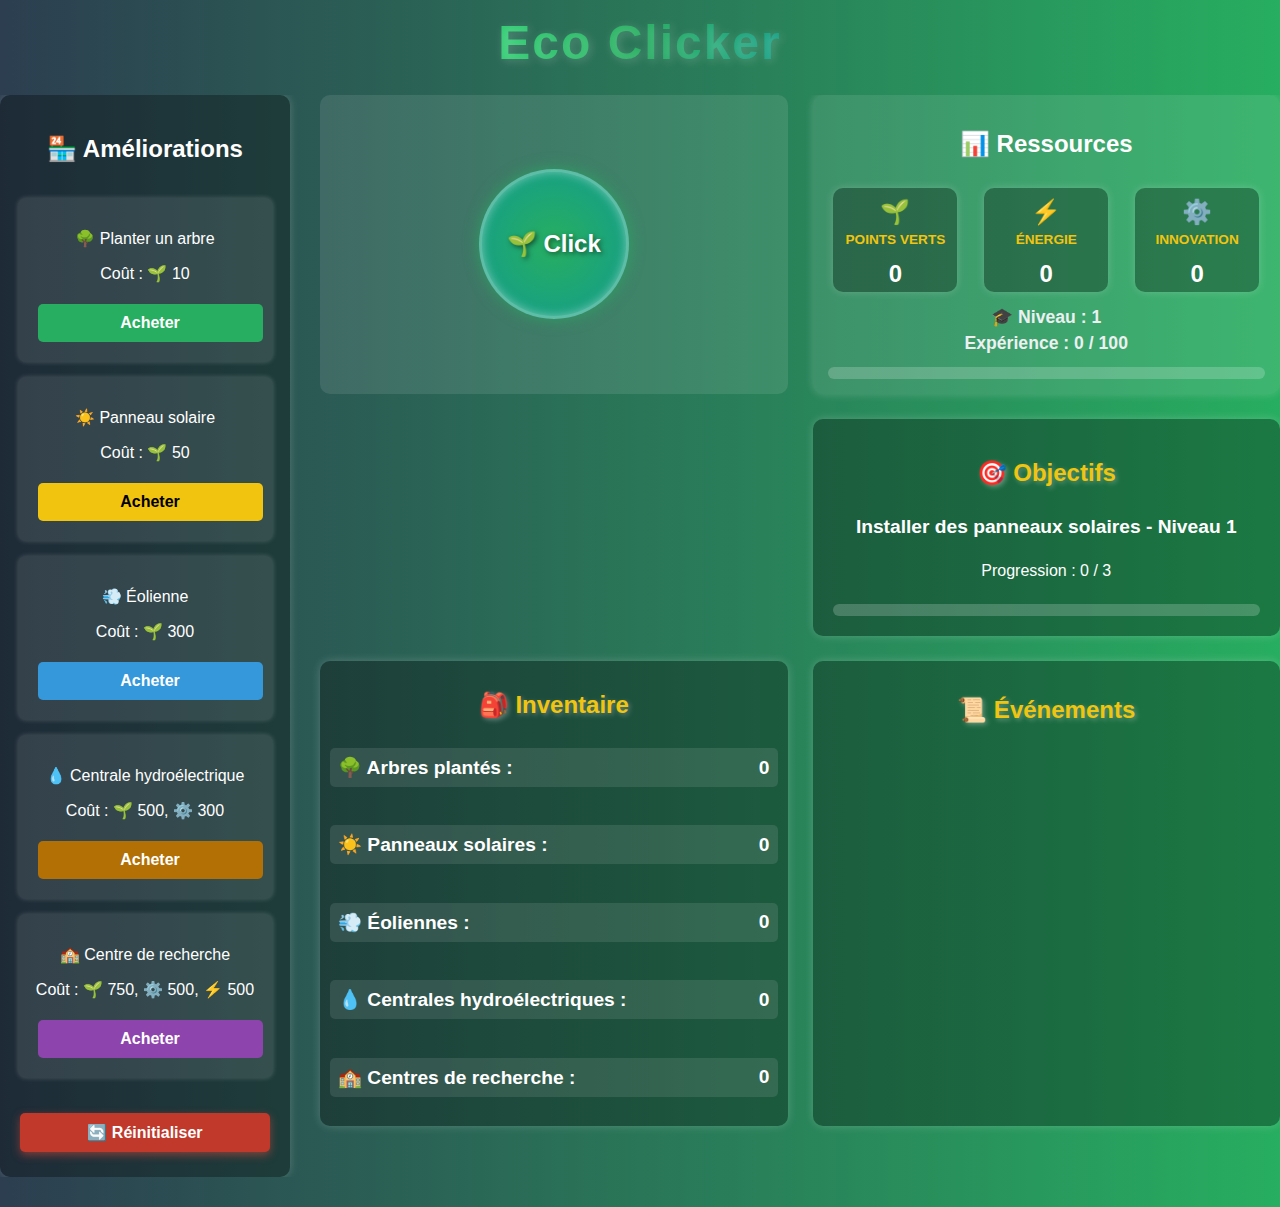
==== index.html @ 024b523b "Update and rename main.html to index.html" ====
<!DOCTYPE html>
<html lang="fr">
<head>
<link rel="stylesheet" href="style.css">
<meta charset="UTF-8">
<meta name="viewport" content="width=device-width, initial-scale=1.0">
<title>Eco Clicker</title>

</head>
<body>


<div class="main-container">
    <h1 class="title">Eco Clicker</h1>
    <div class="wrapper">
    <!-- Boutique (Séparée sur la gauche) -->
    <div class="shop">
        <h2>🏪 Améliorations</h2>
        <div class="shop-item">
            <p>🌳 Planter un arbre</p>
            <p>Coût : 🌱 10</p>
            <button class="btn-green btn-trees" onclick="buyUpgrade(10, 0, 0, 'trees')">Acheter</button>
        </div>
        <div class="shop-item">
            <p>☀️ Panneau solaire</p>
            <p>Coût : 🌱 50</p>
            <button class="btn-yellow btn-solar" onclick="buyUpgrade(50, 0, 0, 'solar')">Acheter</button>
        </div>
        <div class="shop-item">
            <p>💨 Éolienne</p>
            <p>Coût : 🌱 300</p>
            <button class="btn-blue btn-windTurbines" onclick="buyUpgrade(300, 0, 0, 'windTurbines')">Acheter</button>
        </div>
        <div class="shop-item">
            <p>💧 Centrale hydroélectrique</p>
            <p>Coût : 🌱 500, ⚙️ 300</p>
            <button class="btn-orange btn-hydroPlants" onclick="buyUpgrade(500, 300, 0, 'hydroPlants')">Acheter</button>
        </div>
        <div class="shop-item">
            <p>🏫 Centre de recherche</p>
            <p>Coût : 🌱 750, ⚙️ 500, ⚡ 500</p>
            <button class="btn-purple btn-researchCenter" onclick="buyUpgrade(750, 500, 500, 'researchCenter')">Acheter</button>
        </div>
        <!-- ✅ Bouton Réinitialiser -->
    <button class="btn-reset" onclick="resetGame()">🔄 Réinitialiser</button>

    </div>

    <!-- Conteneur principal -->
    <div class="container">
        <!-- Clicker Principal (Colonne gauche en haut) -->
        <div class="section clicker-container">
            
            <button id="clicker">🌱 Click</button>
            
            
        </div>

        <!-- Statistiques (Colonne droite en haut) -->
        <!-- <div class="section stats">
            <h2>📊 Statistiques</h2>
            <p>🌱 Points verts : <span id="score">0</span></p>
            <p>⚡ Points énergie : <span id="energy">0</span></p>
            <p>⚙️ Points innovation : <span id="innovation">0</span></p>
            <p>🎓 Expérience : <span id="xp">0</span> / <span id="xpNeeded">100</span></p>
            <p>Niveau : <span id="level">1</span></p>
            <div class="progress-bar"><div id="xpBar" class="progress-fill"></div></div>
        </div> -->
        <!-- ✅ Bloc Statistiques amélioré -->
<div class="section stats">
    <h2>📊 Ressources</h2>

    <div class="stats-container">
        <div class="stat-card">
            <span class="emoji">🌱</span>
            <p>Points verts</p>
            <span id="score">0</span>
        </div>
        <div class="stat-card">
            <span class="emoji">⚡</span>
            <p>Énergie</p>
            <span id="energy">0</span>
        </div>
        <div class="stat-card">
            <span class="emoji">⚙️</span>
            <p>Innovation</p>
            <span id="innovation">0</span>
        </div>
    </div>

    <div class="level-info">
        <p><strong>🎓 Niveau :</strong> <span id="level">1</span></p>
        <p class="xp-text">Expérience : <span id="xp">0</span> / <span id="xpNeeded">100</span></p>
    </div>

    <div class="progress-bar">
        <div id="xpBar" class="progress-fill"></div>
    </div>
</div>


        <!-- Objectifs (Colonne droite, milieu) -->
        <div class="section objectives">
            <h2>🎯 Objectifs</h2>
            <p id="currentObjective">Planter des arbres - Niveau 3</p>

            <p>Progression : <span id="objectiveProgress">0</span> / <span id="objectiveGoal">5</span></p>
            <div class="progress-bar"><div id="objectiveBar" class="progress-fill"></div></div>
        </div>

        <!-- Inventaire (Colonne gauche, bas) -->
        <div class="section inventory">
            <h2>🎒 Inventaire</h2>
            <p>🌳 Arbres plantés : <span id="trees">0</span></p>
            <p>☀️ Panneaux solaires : <span id="solar">0</span></p>
            <p>💨 Éoliennes : <span id="windTurbines">0</span></p>
            <p>💧 Centrales hydroélectriques : <span id="hydroPlants">0</span></p>
            <p>🏫 Centres de recherche : <span id="researchCenter">0</span></p>
        </div>

        <!-- Événements (Colonne droite, bas) -->
        <div class="section events">
            <h2>📜 Événements</h2>
            <div class="event-content">
                <ul id="eventLog"></ul>
            </div>
        </div>
        
    </div>
    </div>
</div>




<script src="script.js"></script>
<div id="popupBackdrop" class="popup-backdrop"></div>
<div id="popupError" class="popup-error">❌ Pas assez de ressources !</div>

<audio id="clickSound" src="pew.mp3"></audio>
<audio id="buySound" src="money-soundfx.mp3"></audio>
<audio id="eventSound" src="ding_2.mp3"></audio>
<audio id="successSound" src="xbox.mp3"></audio>


</body>
</html>
---- style.css ----
/* General Styles */
body {
    font-family: Arial, sans-serif;
    background: linear-gradient(to right, #2c3e50, #27ae60);
    color: white;
    text-align: center;
    margin: 0;
    padding: 0;
    display: flex;
    justify-content: center;
    align-items: center;
    min-height: 80vh;
    overflow-y: auto;
}

.main-container {
    display: flex;
    flex-direction: column;
    align-items: center;
    width: 100%;
    padding-bottom: 30px;
}

.title {
    text-align: center;
    font-size: 3em;
    font-weight: bold;
    margin: 15px 0;
    font-family: 'Poppins', sans-serif;
    letter-spacing: 2px;
    background: linear-gradient(90deg, #2ecc71, #27ae60, #16a085);
    -webkit-background-clip: text;
    -webkit-text-fill-color: transparent;
    text-shadow: 2px 2px 10px rgba(255, 255, 255, 0.2);
    animation: fadeIn 1s ease-in-out;
}

@keyframes fadeIn {
    from { opacity: 0; transform: translateY(-10px); }
    to { opacity: 1; transform: translateY(0); }
}

h1 {
    grid-column: span 3;
    font-size: 2em;
}

.map {
    width: 100%;
    height: 200px;
    background: url('city_clean.png') no-repeat center/cover;
    transition: background 0.5s ease-in-out;
    border-radius: 10px;
}

/* Buttons */
.upgrade, .reset, .shop button, .btn-reset {
    background: #3498db;
    color: white;
    border: none;
    padding: 10px;
    margin: 5px;
    cursor: pointer;
    border-radius: 5px;
    transition: 0.3s;
}

.upgrade:hover, .reset:hover, .btn-reset:hover {
    background: #2980b9;
}

.shop .btn-green { background: #27ae60; }
.shop .btn-yellow { background: #f1c40f; color: black; }
.shop .btn-blue { background: #3498db; }
.shop .btn-orange { background: #b37004; }
.shop .btn-purple { background: #8e44ad; }

.reset {
    position: absolute;
    top: 20px;
    right: 20px;
    background: #e74c3c;
}

.reset:hover {
    background: #c0392b;
}

.btn-reset {
    width: 80%; /* Réduit la largeur du bouton */
    max-width: 300px; /* Évite qu'il devienne trop large */
    padding: 12px;
    font-size: 1.1em;
    font-weight: bold;
    margin-top: 20px !important;
    box-shadow: 0px 3px 8px rgba(231, 76, 60, 0.5);
    background: #c0392b !important;
}

.btn-reset:hover {
    background: #c0392b !important;
    box-shadow: 0px 5px 12px rgba(231, 76, 60, 0.7);
}

.btn-reset:active {
    transform: scale(0.95);
    box-shadow: 0px 2px 6px rgba(231, 76, 60, 0.4);
}

/* Progress Bars */
.progress-bar {
    width: 100%;
    height: 10px;
    background: #ddd;
    border-radius: 5px;
    overflow: hidden;
}

.progress-fill {
    height: 100%;
    background: #2ecc71;
    width: 0%;
    transition: width 0.5s;
}

.progress-fill.success {
    animation: successGlow 1s ease-in-out infinite alternate;
}

@keyframes successGlow {
    0% { box-shadow: 0 0 10px #f39c12; }
    50% { box-shadow: 0 0 25px #f1c40f; }
    100% { box-shadow: 0 0 10px #f39c12; }
}

/* Sections */
.section {
    background: rgba(255, 255, 255, 0.1);
    padding: 15px;
    border-radius: 10px;
    height: auto;
    display: flex;
    flex-direction: column;
    justify-content: center;
    min-height: 120px;
    overflow: hidden;
    max-height: 500px;
}

.section.events, .section.objectives {
    max-width: 100%;
    overflow: hidden;
    word-wrap: break-word;
    overflow-wrap: break-word;
    box-sizing: border-box;
}

.section.events #eventLog {
    max-width: 100%;
    overflow-y: auto;
    overflow-x: hidden;
}
/* 
.section.events #eventLog li {
    max-width: 100%;
    word-wrap: break-word;
    overflow-wrap: break-word;
    white-space: normal;
    box-sizing: border-box;
} */

/* Shop */
.wrapper {
    display: flex;
    flex-wrap: wrap;
    justify-content: center; /* Centrer les éléments */
    align-items: flex-start;
    width: 100%;
    max-width: 1280px;
    margin-top: 10px;
    gap: 10px;
    overflow-x: hidden; /* Empêche le dépassement */
}



.shop {
    width: 250px;
    background: rgba(0, 0, 0, 0.3);
    padding: 20px;
    border-radius: 10px;
    box-shadow: 0px 0px 10px rgba(255, 255, 255, 0.2);
    display: flex;
    flex-direction: column;
    gap: 15px;
    align-items: center;
    flex-shrink: 0;
}

/* RESPONSIVE - Place la shop en colonne sous le clicker sur mobile */
@media (max-width: 1024px) {
    .shop {
        width: 100%;
        max-width: 100%;
        flex-direction: row;
        flex-wrap: wrap;
        justify-content: center; /* Centre bien les éléments */
        align-items: center;
        max-width: 100%;
        overflow-x: hidden; /* Empêche tout dépassement horizontal */
    }

    .shop-item {
        flex: 1 1 45%; /* Deux colonnes */
        min-width: 120px;
        max-width: 200px;
        margin: 5px;
        text-align: center;
    }
}

@media (max-width: 768px) {
    .shop {
        flex-direction: column;
        align-items: center;
        justify-content: center;
        width: 100%;
    }

    .shop-item {
        width: 80%; /* Ajuste la largeur des cartes */
        max-width: 350px; /* Évite qu'elles dépassent */
        margin: 10px auto; /* Centrage horizontal */
        text-align: center;
        box-sizing: border-box; /* Évite le débordement */
    }
}



.shop-item {
    background: rgba(255, 255, 255, 0.1);
    padding: 15px;
    border-radius: 8px;
    width: 90%;
    text-align: center;
    transition: 0.3s;
    box-shadow: 0px 0px 5px rgba(255, 255, 255, 0.2);
    align-items: center;
    
}

.shop-item:hover {
    transform: scale(1.05);
    background: rgba(255, 255, 255, 0.2);
}

.shop button {
    width: 100%;
    padding: 10px;
    font-size: 1em;
    font-weight: bold;
    border: none;
    border-radius: 5px;
    cursor: pointer;
    transition: filter 0.3s ease, transform 0.2s ease;
    position: relative; /* Important pour que l'overlay soit bien positionné */
    overflow: hidden; /* Pour éviter que l'overlay déborde */
}

.shop button:hover {
    opacity: 0.8;
    filter: brightness(1.3); /* Éclaircissement subtil et doux */
    transform: translateY(-3px); /* Effet léger de flottement */
}

.shop button:active {
    transform: scale(0.95);
    filter: brightness(1.5);
}

/* Container */
.container {
    display: grid;
    grid-template-columns: 1fr 1fr;
    grid-template-rows: repeat(3, min-content);
    gap: 10px;
    flex-grow: 1;
}

/* RESPONSIVE - Met en colonne sur mobile */
@media (max-width: 1024px) {
    .container {
        display: flex;
        flex-direction: column;
        align-items: center;
        width: 100%;
    }
}


.clicker-container {
    grid-column: 1;
    grid-row: 1;
    text-align: center;
    display: flex;
    flex-direction: column;
    align-items: center;
    justify-content: center;
    height: auto;
    min-height: 150px;
}

.inventory {
    grid-column: 1;
    grid-row: 3;
    text-align: center;
    background: rgba(0, 0, 0, 0.3);
    padding: 10px;
    border-radius: 10px;
    box-shadow: 0px 0px 10px rgba(255, 255, 255, 0.2);
    display: flex;
    flex-direction: column;
    gap: -25px;
}

.inventory h2 {
    font-size: 1.5em;
    font-weight: bold;
    margin-bottom: 10px;
    color: #f1c40f;
    text-shadow: 2px 2px 5px rgba(255, 255, 255, 0.3);
}

.inventory p {
    display: flex;
    justify-content: space-between;
    align-items: center;
    font-size: 1.2em;
    background: rgba(255, 255, 255, 0.1);
    padding: 8px;
    border-radius: 5px;
    font-weight: bold;
}

.inventory p::before {
    font-size: 1.3em;
    margin-right: 10px;
}

.stats {
    grid-column: 2;
    grid-row: 1;
    display: flex;
    flex-direction: column;
    align-items: center;
    justify-content: center;
    background: rgba(255, 255, 255, 0.1);
    padding: 15px;
    border-radius: 10px;
    box-shadow: 0px 0px 10px rgba(255, 255, 255, 0.2);
    width: auto;
}

.stats-container {
    display: flex;
    justify-content: space-around;
    align-items: center;
    flex-wrap: wrap;
    gap: 15px;
    width: 100%;
    margin-top: 10px;
}

.stat-card {
    background: rgba(0, 0, 0, 0.3);
    padding: 12px;
    border-radius: 10px;
    text-align: center;
    width: 100px;
    height: 80px;
    box-shadow: 0px 0px 8px rgba(255, 255, 255, 0.2);
    transition: transform 0.2s ease-in-out;
    display: flex;
    flex-direction: column;
    justify-content: space-between;
    align-items: center;
}

.stat-card .emoji {
    font-size: 1.5em;
    line-height: 1;
}

.stat-card:hover {
    transform: scale(1.1);
}

.stat-card p {
    font-size: 0.85em;
    font-weight: bold;
    color: #f1c40f;
    text-transform: uppercase;
    margin-top: 10px;
}

.stat-card span {
    font-size: 1.5em;
    font-weight: bold;
    color: white;
    margin-top: auto;
    margin-bottom: -2px;
}

.level-info {
    text-align: center;
    margin-top: 10px;
}

.level-info p {
    font-size: 1.1em;
    font-weight: bold;
    margin: 5px 0;
    color: #ecf0f1;
}

.xp-text {
    font-size: 1em;
    font-weight: normal;
    color: #f39c12;
}

.progress-bar {
    width: 100%;
    height: 12px;
    background: rgba(255, 255, 255, 0.2);
    border-radius: 10px;
    margin-top: 8px;
    overflow: hidden;
}

.progress-fill {
    height: 100%;
    background: linear-gradient(90deg, #f39c12, #e67e22);
    width: 0%;
    transition: width 0.5s;
}

.objectives {
    grid-column: 2;
    grid-row: 2;
    text-align: center;
    background: rgba(0, 0, 0, 0.3);
    padding: 20px;
    border-radius: 10px;
    box-shadow: 0px 0px 10px rgba(255, 255, 255, 0.2);
    width: auto;
}

.objectives h2 {
    font-size: 1.5em;
    font-weight: bold;
    color: #f1c40f;
    text-shadow: 2px 2px 5px rgba(255, 255, 255, 0.3);
    margin-bottom: 10px;
}

.objective-container {
    background: rgba(255, 255, 255, 0.1);
    padding: 15px;
    border-radius: 10px;
    display: flex;
    flex-direction: column;
    align-items: center;
    box-shadow: 0px 0px 8px rgba(255, 255, 255, 0.2);
    transition: transform 0.2s ease-in-out;
}

.objective-container:hover {
    transform: scale(1.05);
}

#currentObjective {
    font-size: 1.2em;
    font-weight: bold;
    color: white;
    text-align: center;
    margin-bottom: 8px;
}

.progress-text {
    font-size: 1em;
    color: #ecf0f1;
    margin-bottom: 5px;
}

@keyframes shine {
    0% { text-shadow: 0 0 10px rgba(255, 255, 255, 0.3); }
    50% { text-shadow: 0 0 20px rgba(255, 255, 255, 0.7); }
    100% { text-shadow: 0 0 10px rgba(255, 255, 255, 0.3); }
}

.objective-completed {
    animation: shine 1.5s infinite alternate;
    color: #f39c12;
    font-weight: bold;
}

/* Events */
.events {
    display: flex;
    flex-direction: column;
    align-items: stretch;
    justify-content: flex-start;
    background: rgba(0, 0, 0, 0.3);
    padding: 15px;
    border-radius: 10px;
    box-shadow: 0px 0px 10px rgba(255, 255, 255, 0.2);
    overflow-y: auto;
    max-width: 100%;
    box-sizing: border-box;
    word-wrap: break-word;
    overflow-wrap: break-word;
    grid-column: 2;
    grid-row: 3;
}

.events h2 {
    font-size: 1.5em;
    font-weight: bold;
    color: #f1c40f;
    text-shadow: 2px 2px 5px rgba(255, 255, 255, 0.3);
    margin-bottom: 10px;
}

#eventLog {
    max-height: 450px; /* Ajuste la hauteur max selon ton besoin */
    list-style: none;
    padding: 0;
    margin: 0;
    display: flex;
    flex-direction: column;
    gap: 5px;
    max-width: 100%;
    width: 100%;
    overflow-y: auto;
    overflow-x: hidden;
    scrollbar-width: none; /* Cache la barre de scroll sur Firefox */
    -ms-overflow-style: none; /* Cache la barre de scroll sur Edge/IE */
}

.event-content {
    display: flex;
    justify-content: space-between;
    align-items: center;
    gap: 10px;
    padding: 5px;
}

#eventLog::-webkit-scrollbar {
    display: none;
}

#eventLog li {
    background: rgba(255, 255, 255, 0.2);
    color: #fff;
    padding: 8px 12px;
    border-radius: 10px;
    word-wrap: break-word; /* Force the text to wrap */
    overflow-wrap: break-word; /* Ensure compatibility */
    white-space: normal; /* Allow text to wrap to the next line */
    text-align: left;
    font-size: 0.9em;
    line-height: 1.4;
    box-shadow: 2px 2px 5px rgba(0, 0, 0, 0.3);
    animation: fadeIn 0.3s ease-in-out;
    box-sizing: border-box;
    height: auto; /* Allow the message to expand in height */
    display: block; /* Ensure block display to handle height properly */
}

.message-left {
    margin-top:10px;
    align-self: flex-start;
    background: #3498db;
    border-bottom-left-radius: 2px;
    max-width: 60%;
}

.message-right {
    margin-top:10px;
    align-self: flex-end;
    background: #27ae60;
    border-bottom-right-radius: 2px;
    max-width: 60%;
}

@keyframes fadeIn {
    from { opacity: 0; transform: translateY(10px); }
    to { opacity: 1; transform: translateY(0); }
}

/* Popups */
.popup-backdrop {
    position: fixed;
    top: 0;
    left: 0;
    width: 100%;
    height: 100%;
    background: rgba(0, 0, 0, 0.5);
    visibility: hidden;
    opacity: 0;
    transition: opacity 0.3s ease-in-out, visibility 0.3s ease-in-out;
    z-index: 999;
}

.popup-error {
    position: fixed;
    top: 50%;
    left: 50%;
    transform: translate(-50%, -50%) scale(0.9);
    background: rgba(231, 76, 60, 0.95);
    color: white;
    padding: 15px 20px;
    border-radius: 10px;
    font-size: 1.2em;
    font-weight: bold;
    box-shadow: 0px 5px 15px rgba(0, 0, 0, 0.3);
    opacity: 0;
    visibility: hidden;
    transition: opacity 0.3s ease-in-out, transform 0.3s ease-in-out;
    z-index: 1000;
}

.popup-backdrop.show, .popup-error.show {
    opacity: 1;
    visibility: visible;
}

.popup-error.show {
    transform: translate(-50%, -50%) scale(1);
}

/* Animations */
@keyframes clickEffect {
    0% { transform: scale(1); }
    50% { transform: scale(1.1); box-shadow: 0px 0px 40px rgba(255, 255, 255, 0.8); }
    100% { transform: scale(1); }
}

.click-effect {
    position: absolute;
    width: 20px;
    height: 20px;
    background: rgba(255, 255, 255, 0.6);
    border-radius: 50%;
    transform: scale(0);
    animation: explosion 0.5s ease-out;
    pointer-events: none;
}

@keyframes explosion {
    0% { transform: scale(0); opacity: 1; }
    100% { transform: scale(3); opacity: 0; }
}

#clicker {
    width: 150px;
    height: 150px;
    border-radius: 50%;
    background: radial-gradient(circle, rgba(39, 174, 96, 1) 0%, rgba(22, 160, 133, 1) 80%);
    border: 3px solid rgba(255, 255, 255, 0.3);
    box-shadow: 0px 0px 15px rgba(39, 174, 96, 0.7), inset 0px 0px 10px rgba(255, 255, 255, 0.4);
    display: flex;
    justify-content: center;
    align-items: center;
    font-size:1.5em;}

/* Centrage spécifique pour stats et events */
.stats, .events {
    text-align: center;
}

/* Centrage et styles complémentaires pour le clicker */
#clicker {
    font-size: 1.5em;
    font-weight: bold;
    color: white;
    text-shadow: 2px 2px 5px rgba(0, 0, 0, 0.5);
    transition: transform 0.1s ease-in-out, box-shadow 0.2s ease-in-out;
}

#clicker:hover {
    background: #1e8449;
}

/* Effet pulsation continu */
@keyframes pulse {
    0% {
        box-shadow: 0 0 15px rgba(39, 174, 96, 0.7), inset 0 0 10px rgba(255, 255, 255, 0.4);
    }
    50% {
        box-shadow: 0 0 30px rgba(39, 174, 96, 0.9), inset 0 0 15px rgba(255, 255, 255, 0.6);
    }
    100% {
        box-shadow: 0 0 15px rgba(39, 174, 96, 0.7), inset 0 0 10px rgba(255, 255, 255, 0.4);
    }
}

/* Styles complémentaires pour inventaire */
.inventory {
    gap: -25px; /* Important pour respecter ta mise en page initiale */
}

.inventory p::before {
    font-size: 1.3em;
    margin-right: 10px;
}

/* Gestion responsive inventaire */
@media (max-width: 768px) {
    .inventory {
        width: 90%;
    }

    .inventory h2 {
        font-size: 1.3em;
    }

    .inventory p {
        font-size: 1em;
    }
}

/* Animation explosion au clic */
.click-effect {
    position: absolute;
    width: 20px;
    height: 20px;
    background: rgba(255, 255, 255, 0.6);
    border-radius: 50%;
    transform: scale(0);
    animation: explosion 0.5s ease-out;
    pointer-events: none;
}

@keyframes explosion {
    0% { transform: scale(0); opacity: 1; }
    100% { transform: scale(3); opacity: 0; }
}

/* Animation de clic sur les boutons de la boutique */
.shop button:active {
    transform: scale(0.95);
    filter: brightness(1.2);
    transition: transform 0.1s, filter 0.1s;
}

/* Animation spécifique au bouton Reset */
.btn-reset:active {
    transform: scale(0.95);
    box-shadow: 0 2px 6px rgba(231, 76, 60, 0.4);
}

/* Effet visuel succès objectif accompli */
@keyframes successGlow {
    0% { box-shadow: 0 0 10px #f39c12; }
    50% { box-shadow: 0 0 25px #f1c40f; }
    100% { box-shadow: 0 0 10px #f39c12; }
}

.progress-fill.success {
    animation: successGlow 1s ease-in-out infinite alternate;
}

/* Ajustements responsive pour Desktop uniquement */
@media (min-width: 1025px) {
    .wrapper {
        flex-direction: row;
    }

    .shop {
        width: 250px;
        margin-right: 20px;
    }

    .container {
        grid-template-columns: 1fr 1fr;
        grid-template-rows: repeat(3, min-content);
        gap: 25px;
        flex-grow: 1;
    }
}
@media (max-width: 1024px) {
    .events, .objectives, .stats {
        width: 90%;
        max-width: 100%;
    }
}
@media (max-width: 768px) {
    .btn-reset {
        width: 80%; /* Réduit encore plus la largeur sur mobile */
        max-width: 250px; /* Garde une taille raisonnable */
        margin: 15px auto; /* Centre bien le bouton */
    }
}
@media (max-width: 1024px) {
    .main-container {
        display: flex;
        flex-direction: column;
        align-items: center;
    }

    

    .clicker-container {
        order: 2; /* Le clicker en premier après le titre */
    }

    .inventory {
        order: 3; /* Les ressources juste après */
    }

    .objectives {
        order: 4; /* Les objectifs avant les événements */
    }

    .events {
        order: 5; /* Historique des événements après les objectifs */
    }

    .shop {
        order: 6; /* La boutique en dernier */
    }

    .btn-reset {
        order: 7; /* Bouton réinitialiser en tout dernier */
    }
}
@media (max-width: 1024px) {
    .main-container {
        padding: 0 15px; /* Ajoute du padding latéral */
    }

    .title, 
    .clicker-container, 
    .inventory, 
    .objectives, 
    .events, 
    .shop, 
    .btn-reset {
        width: 90%;
        max-width: 90%; /* Assure que tout reste centré avec un peu d'espace */
        margin: 0 auto; /* Centre horizontalement */
        padding: 15px; /* Ajoute de l'espace interne pour que le contenu ne colle pas aux bords */
    }
}

/* 🕒 Overlay qui représente la jauge de cooldown */
.cooldown-overlay {
    position: absolute;
    top: 0;
    left: 0;
    width: 100%; /* Couvre toute la largeur du bouton */
    height: 100%;
    background: rgba(0, 0, 0, 0.5); /* Ombre semi-transparente */
    pointer-events: none;
    z-index: 2; /* Pour passer au-dessus du texte */
}

/* 🕒 Animation pour le cooldown (réduction de la hauteur de l'overlay) */
@keyframes cooldown {
    from { height: 100%; }
    to { height: 0%; }
}

/* Désactiver le bouton temporairement pour éviter le spam */
.shop button:disabled {
    cursor: not-allowed;
    opacity: 0.6;
}
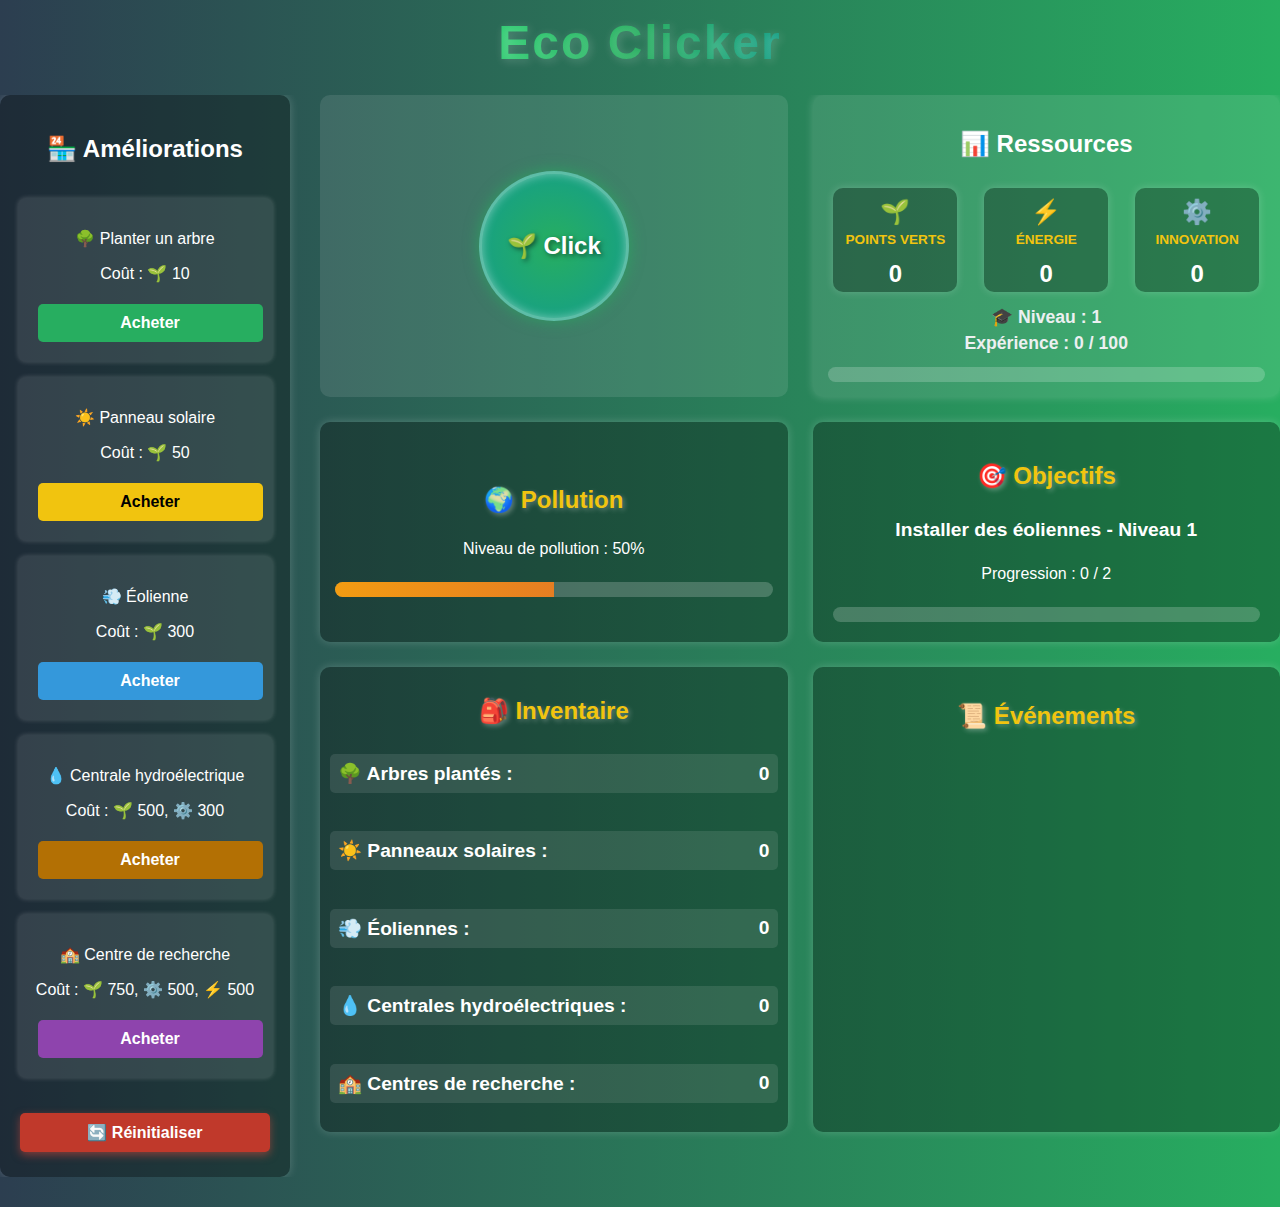
==== commit 1fee54f6: "pollution add" ====
--- a/index.html
+++ b/index.html
@@ -56,17 +56,6 @@
             
         </div>
 
-        <!-- Statistiques (Colonne droite en haut) -->
-        <!-- <div class="section stats">
-            <h2>📊 Statistiques</h2>
-            <p>🌱 Points verts : <span id="score">0</span></p>
-            <p>⚡ Points énergie : <span id="energy">0</span></p>
-            <p>⚙️ Points innovation : <span id="innovation">0</span></p>
-            <p>🎓 Expérience : <span id="xp">0</span> / <span id="xpNeeded">100</span></p>
-            <p>Niveau : <span id="level">1</span></p>
-            <div class="progress-bar"><div id="xpBar" class="progress-fill"></div></div>
-        </div> -->
-        <!-- ✅ Bloc Statistiques amélioré -->
 <div class="section stats">
     <h2>📊 Ressources</h2>
 
@@ -125,6 +114,14 @@
                 <ul id="eventLog"></ul>
             </div>
         </div>
+        <div class="section pollution">
+            <h2>🌍 Pollution</h2>
+            <p>Niveau de pollution : <span id="pollutionLevel">50</span>%</p>
+            <div class="progress-bar">
+                <div id="pollutionBar" class="progress-fill" style="width: 50%;"></div>
+            </div>
+        </div>
+        
         
     </div>
     </div>
--- a/style.css
+++ b/style.css
@@ -694,6 +694,8 @@
     background: #1e8449;
 }
 
+
+
 /* Effet pulsation continu */
 @keyframes pulse {
     0% {
@@ -878,4 +880,34 @@
 .shop button:disabled {
     cursor: not-allowed;
     opacity: 0.6;
-}+}
+
+.pollution {
+    text-align: center;
+    background: rgba(0, 0, 0, 0.3);
+    padding: 15px;
+    border-radius: 10px;
+    box-shadow: 0px 0px 10px rgba(255, 255, 255, 0.2);
+}
+
+.pollution h2 {
+    font-size: 1.5em;
+    font-weight: bold;
+    color: #f1c40f;
+    text-shadow: 2px 2px 5px rgba(255, 255, 255, 0.3);
+    margin-bottom: 10px;
+}
+
+.progress-bar {
+    width: 100%;
+    height: 15px;
+    background: rgba(255, 255, 255, 0.2);
+    border-radius: 10px;
+    overflow: hidden;
+    position: relative;
+}
+
+.progress-fill {
+    height: 100%;
+    transition: width 0.5s ease-in-out, background 0.5s ease-in-out;
+}
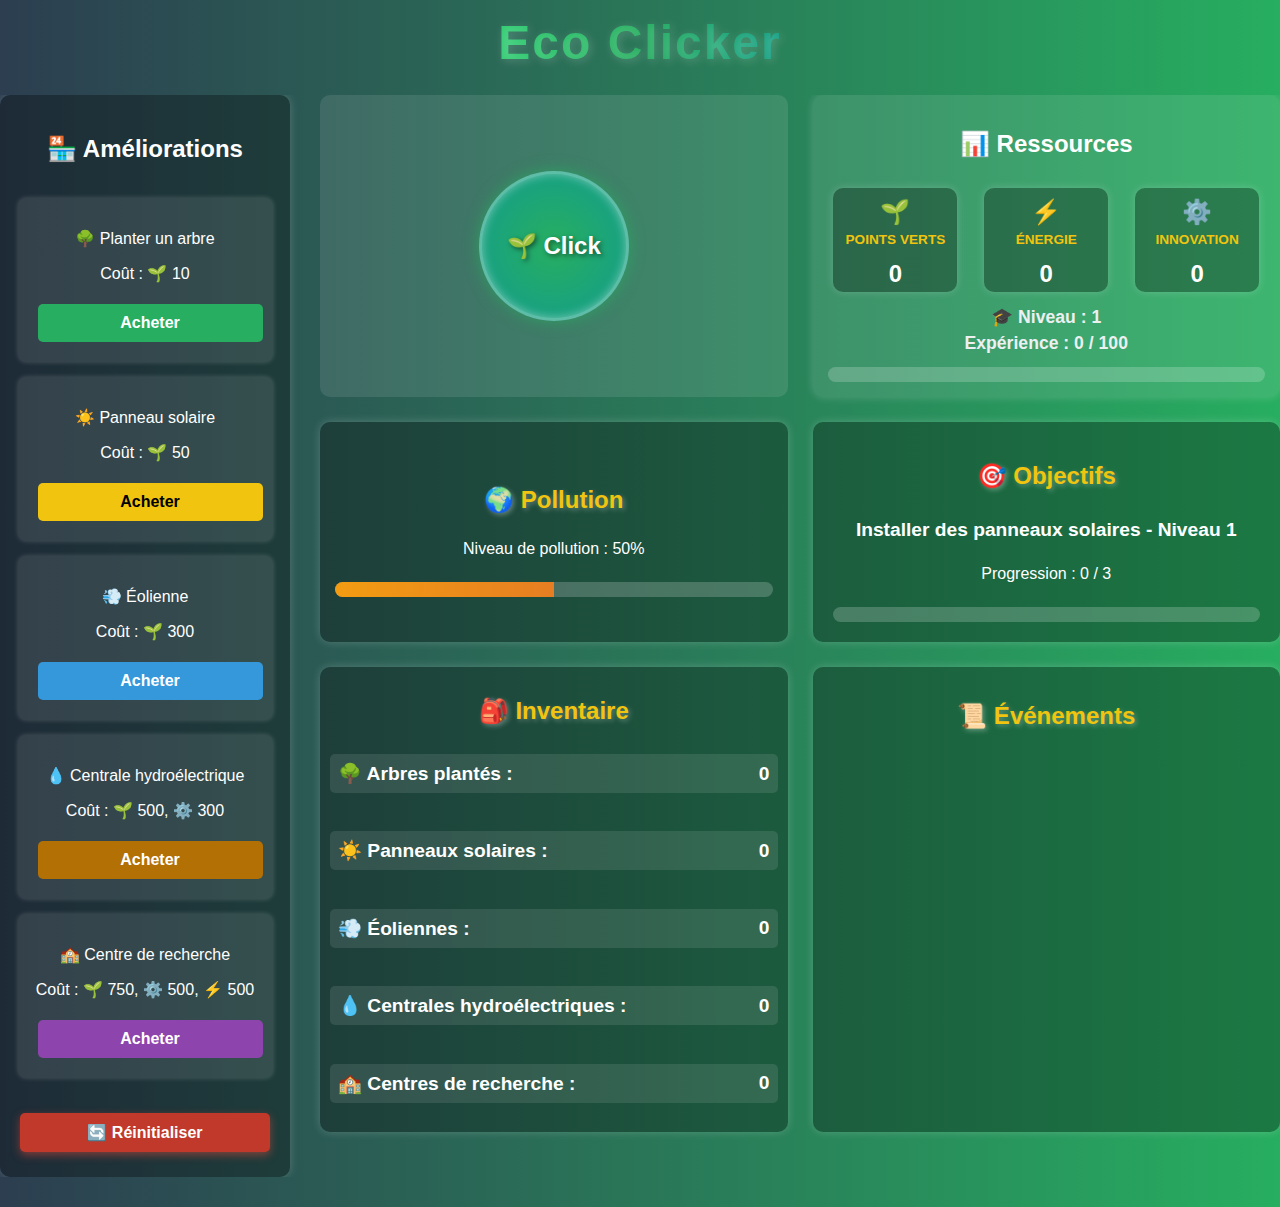
==== commit 72028467: "push add game over" ====
--- a/index.html
+++ b/index.html
@@ -16,34 +16,39 @@
     <!-- Boutique (Séparée sur la gauche) -->
     <div class="shop">
         <h2>🏪 Améliorations</h2>
+
         <div class="shop-item">
             <p>🌳 Planter un arbre</p>
-            <p>Coût : 🌱 10</p>
+            <p>Coût : 🌱 <span class="upgrade-cost" data-base-price="10">10</span></p>
             <button class="btn-green btn-trees" onclick="buyUpgrade(10, 0, 0, 'trees')">Acheter</button>
         </div>
+
         <div class="shop-item">
             <p>☀️ Panneau solaire</p>
-            <p>Coût : 🌱 50</p>
+            <p>Coût : 🌱 <span class="upgrade-cost" data-base-price="50">50</span></p>
             <button class="btn-yellow btn-solar" onclick="buyUpgrade(50, 0, 0, 'solar')">Acheter</button>
         </div>
+
         <div class="shop-item">
             <p>💨 Éolienne</p>
-            <p>Coût : 🌱 300</p>
+            <p>Coût : 🌱 <span class="upgrade-cost" data-base-price="300">300</span></p>
             <button class="btn-blue btn-windTurbines" onclick="buyUpgrade(300, 0, 0, 'windTurbines')">Acheter</button>
         </div>
+
         <div class="shop-item">
             <p>💧 Centrale hydroélectrique</p>
-            <p>Coût : 🌱 500, ⚙️ 300</p>
+            <p>Coût : 🌱 <span class="upgrade-cost" data-base-price="500">500</span>, ⚙️ <span class="upgrade-cost" data-base-price="300">300</span></p>
             <button class="btn-orange btn-hydroPlants" onclick="buyUpgrade(500, 300, 0, 'hydroPlants')">Acheter</button>
         </div>
+
         <div class="shop-item">
             <p>🏫 Centre de recherche</p>
-            <p>Coût : 🌱 750, ⚙️ 500, ⚡ 500</p>
+            <p>Coût : 🌱 <span class="upgrade-cost" data-base-price="750">750</span>, ⚙️ <span class="upgrade-cost" data-base-price="500">500</span>, ⚡ <span class="upgrade-cost" data-base-price="500">500</span></p>
             <button class="btn-purple btn-researchCenter" onclick="buyUpgrade(750, 500, 500, 'researchCenter')">Acheter</button>
         </div>
+
         <!-- ✅ Bouton Réinitialiser -->
-    <button class="btn-reset" onclick="resetGame()">🔄 Réinitialiser</button>
-
+        <button class="btn-reset" onclick="resetGame()">🔄 Réinitialiser</button>
     </div>
 
     <!-- Conteneur principal -->
@@ -133,6 +138,13 @@
 <script src="script.js"></script>
 <div id="popupBackdrop" class="popup-backdrop"></div>
 <div id="popupError" class="popup-error">❌ Pas assez de ressources !</div>
+<!-- ✅ POPUP GAME OVER (Utilisation du même système) -->
+<div id="gameOverPopup" class="popup-error">
+    <h2>Game Over</h2>
+    <p>La pollution a atteint un niveau critique !</p>
+    <button onclick="resetGame()">Réessayer</button>
+</div>
+
 
 <audio id="clickSound" src="pew.mp3"></audio>
 <audio id="buySound" src="money-soundfx.mp3"></audio>
--- a/style.css
+++ b/style.css
@@ -641,6 +641,23 @@
     transform: translate(-50%, -50%) scale(1);
 }
 
+#gameOverPopup {
+    background: rgba(0, 0, 0, 0.9);
+    color: white;
+    text-align: center;
+}
+
+#gameOverPopup button {
+    background: red;
+    color: white;
+    border: none;
+    padding: 10px;
+    margin-top: 10px;
+    cursor: pointer;
+    font-size: 1.2em;
+    border-radius: 5px;
+}
+
 /* Animations */
 @keyframes clickEffect {
     0% { transform: scale(1); }
@@ -911,3 +928,11 @@
     height: 100%;
     transition: width 0.5s ease-in-out, background 0.5s ease-in-out;
 }
+@keyframes flashReset {
+    0% { opacity: 1; }
+    50% { opacity: 0.3; }
+    100% { opacity: 1; }
+}
+.flash-reset {
+    animation: flashReset 0.5s ease-in-out;
+}
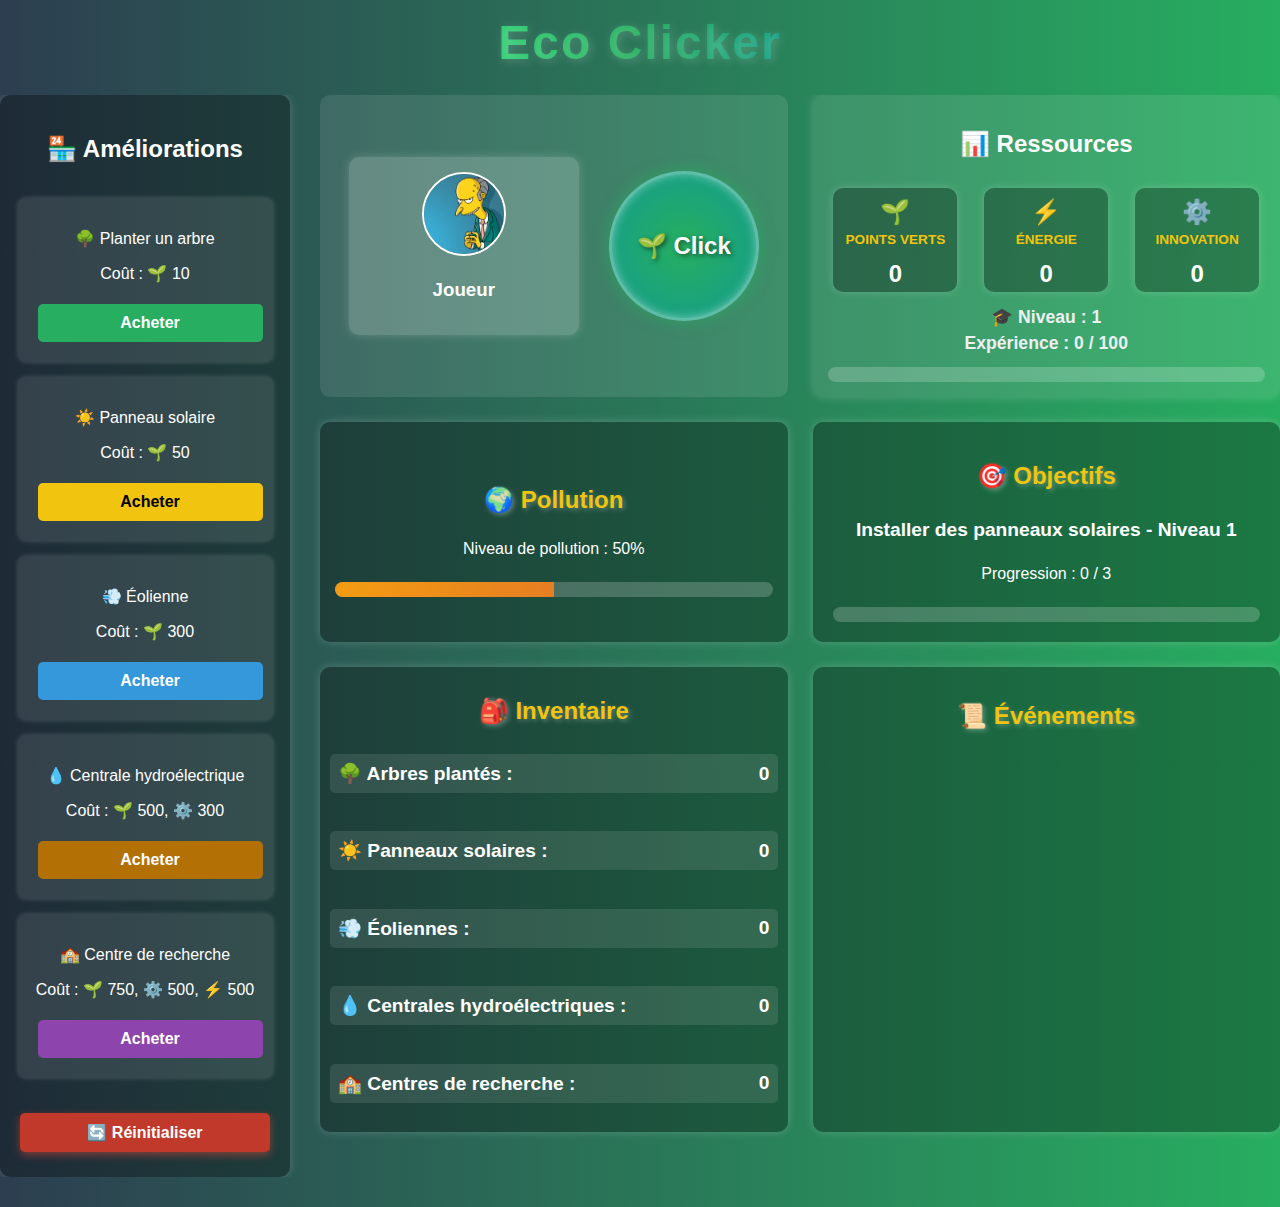
==== commit 44dcd595: "Profil du joueur" ====
--- a/index.html
+++ b/index.html
@@ -53,9 +53,21 @@
 
     <!-- Conteneur principal -->
     <div class="container">
-        <!-- Clicker Principal (Colonne gauche en haut) -->
+
+        <!-- Carte de Profil -->
+
+
+        <!-- Clicker  + profil (Colonne gauche en haut) -->
         <div class="section clicker-container">
-            
+            <div class="profile-card">
+    <img src="monsieur-burns.jpg" alt="Avatar" class="profile-avatar">
+    <div class="profile-name">
+        <h3 id="username" onclick="editUsername()">Joueur</h3>
+        <input type="text" id="usernameInput" class="hidden" maxlength="20">
+    </div>
+    
+    <!-- <p>Niveau : <span id="playerLevel">1</span></p>-->
+            </div>
             <button id="clicker">🌱 Click</button>
             
             
--- a/style.css
+++ b/style.css
@@ -304,12 +304,14 @@
     grid-row: 1;
     text-align: center;
     display: flex;
-    flex-direction: column;
+    flex-direction: row;
     align-items: center;
     justify-content: center;
     height: auto;
     min-height: 150px;
-}
+    gap: 30px; /* Espacement entre le profil et le clicker */
+}
+
 
 .inventory {
     grid-column: 1;
@@ -707,6 +709,8 @@
     transition: transform 0.1s ease-in-out, box-shadow 0.2s ease-in-out;
 }
 
+
+
 #clicker:hover {
     background: #1e8449;
 }
@@ -936,3 +940,59 @@
 .flash-reset {
     animation: flashReset 0.5s ease-in-out;
 }
+
+
+
+
+
+/* Style de la carte de profil */
+.profile-card {
+    width: 200px;
+    background: rgba(255, 255, 255, 0.2);
+    padding: 15px;
+    border-radius: 10px;
+    text-align: center;
+    box-shadow: 0px 0px 10px rgba(255, 255, 255, 0.2);
+    display: flex;
+    flex-direction: column;
+    align-items: center;
+    gap: 5px;
+}
+
+/* Avatar */
+.profile-avatar {
+    width: 80px;
+    height: 80px;
+    border-radius: 50%;
+    border: 2px solid white;
+}
+
+/* Style du pseudo */
+.profile-name {
+    display: flex;
+    flex-direction: column;
+    align-items: center;
+    position: relative;
+}
+
+/* Masquer l'input par défaut */
+#usernameInput {
+    display: none;
+    font-size: 1em;
+    padding: 5px;
+    border: 1px solid #ccc;
+    border-radius: 5px;
+    text-align: center;
+    background: white;
+    color: black;
+}
+
+/* Effet au survol du pseudo */
+#username {
+    cursor: pointer;
+    transition: color 0.3s ease-in-out;
+}
+
+#username:hover {
+    color: #f1c40f; /* Couleur or pour montrer que c'est cliquable */
+}
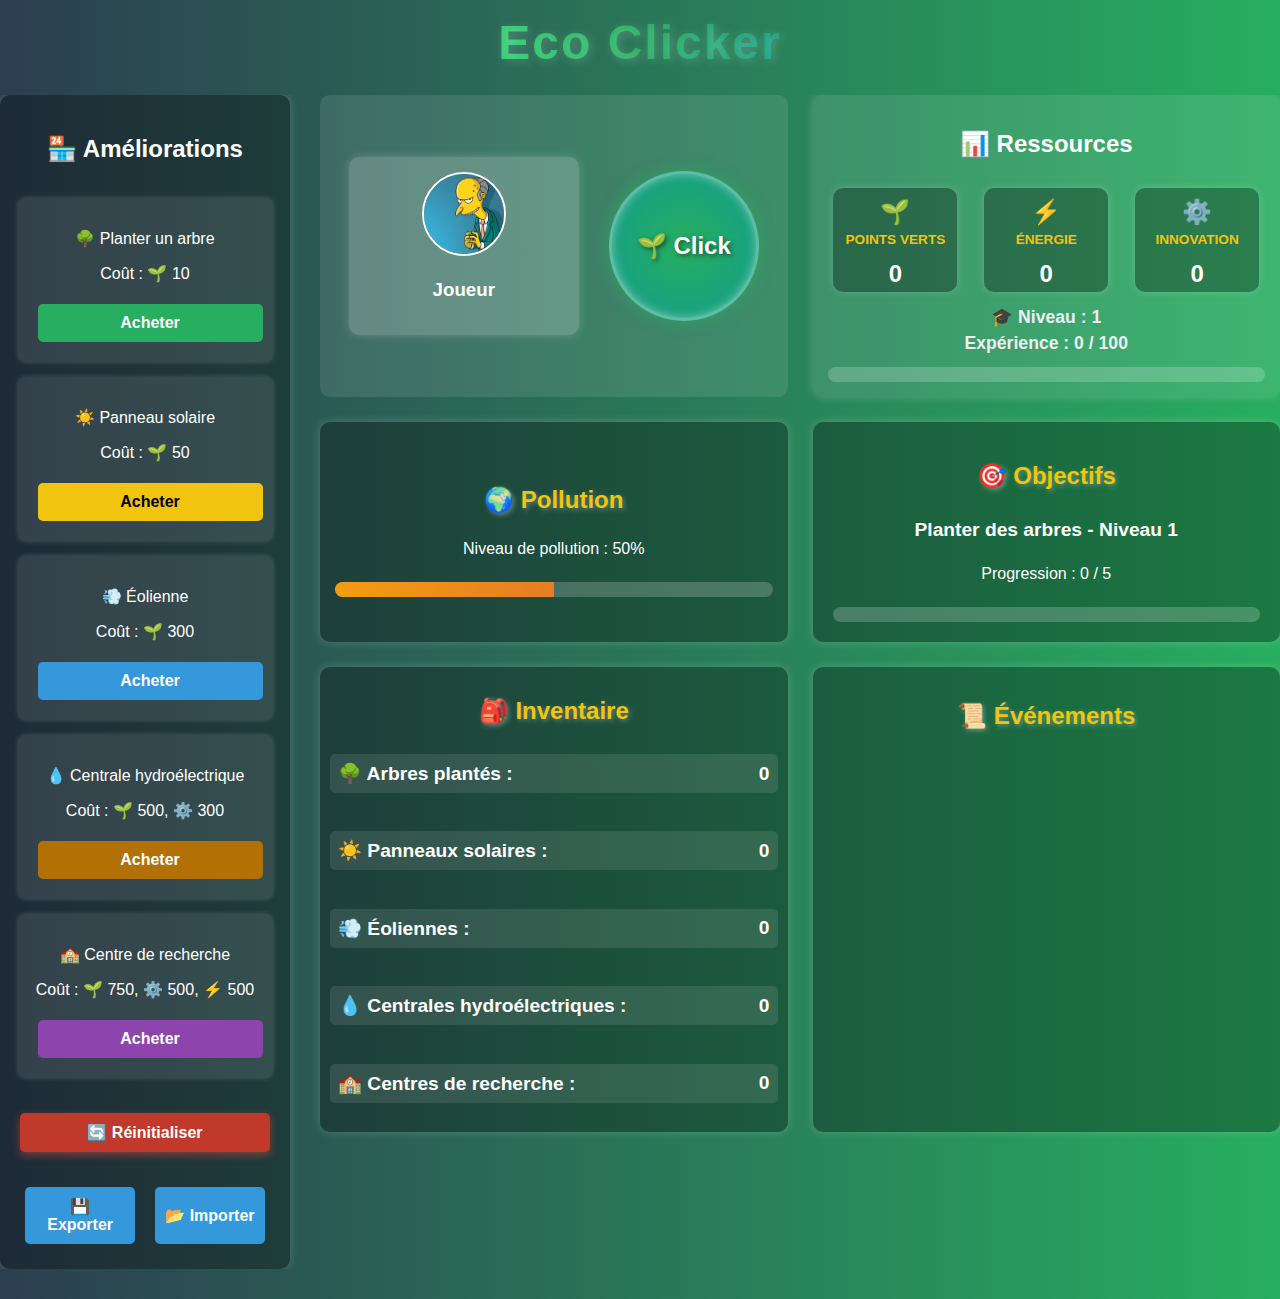
==== commit ee0f0e52: "importer / exporter fonction" ====
--- a/index.html
+++ b/index.html
@@ -49,6 +49,12 @@
 
         <!-- ✅ Bouton Réinitialiser -->
         <button class="btn-reset" onclick="resetGame()">🔄 Réinitialiser</button>
+
+        <div class="save-load-container">
+            <button class="btn-save" onclick="saveGameToFile()">💾 Exporter</button>
+            <input type="file" id="loadFileInput" accept=".json" hidden onchange="loadGameFromFile(event)">
+            <button class="btn-load" onclick="document.getElementById('loadFileInput').click()">📂 Importer</button>
+        </div>
     </div>
 
     <!-- Conteneur principal -->
@@ -130,7 +136,11 @@
             <div class="event-content">
                 <ul id="eventLog"></ul>
             </div>
+
         </div>
+
+
+        
         <div class="section pollution">
             <h2>🌍 Pollution</h2>
             <p>Niveau de pollution : <span id="pollutionLevel">50</span>%</p>
--- a/style.css
+++ b/style.css
@@ -996,3 +996,32 @@
 #username:hover {
     color: #f1c40f; /* Couleur or pour montrer que c'est cliquable */
 }
+.save-load-container {
+    display: flex;
+    justify-content: center; /* Centre les boutons */
+    gap: 10px; /* Espacement entre les boutons */
+    margin-top: auto; /* Pousse les boutons en bas */
+    padding-top: 10px;
+}
+
+.btn-save, .btn-load {
+    background: #27ae60;
+    color: white;
+    font-size: 0.9em; /* Réduit la taille */
+    padding: 8px 12px; /* Ajuste le padding */
+    border-radius: 5px;
+    cursor: pointer;
+    transition: background 0.3s, transform 0.2s;
+    width: 130px; /* Fixe une largeur uniforme */
+    text-align: center;
+}
+
+.btn-save:hover, .btn-load:hover {
+    background: #219150;
+    transform: scale(1.05);
+}
+
+.btn-save:active, .btn-load:active {
+    transform: scale(0.95);
+}
+
